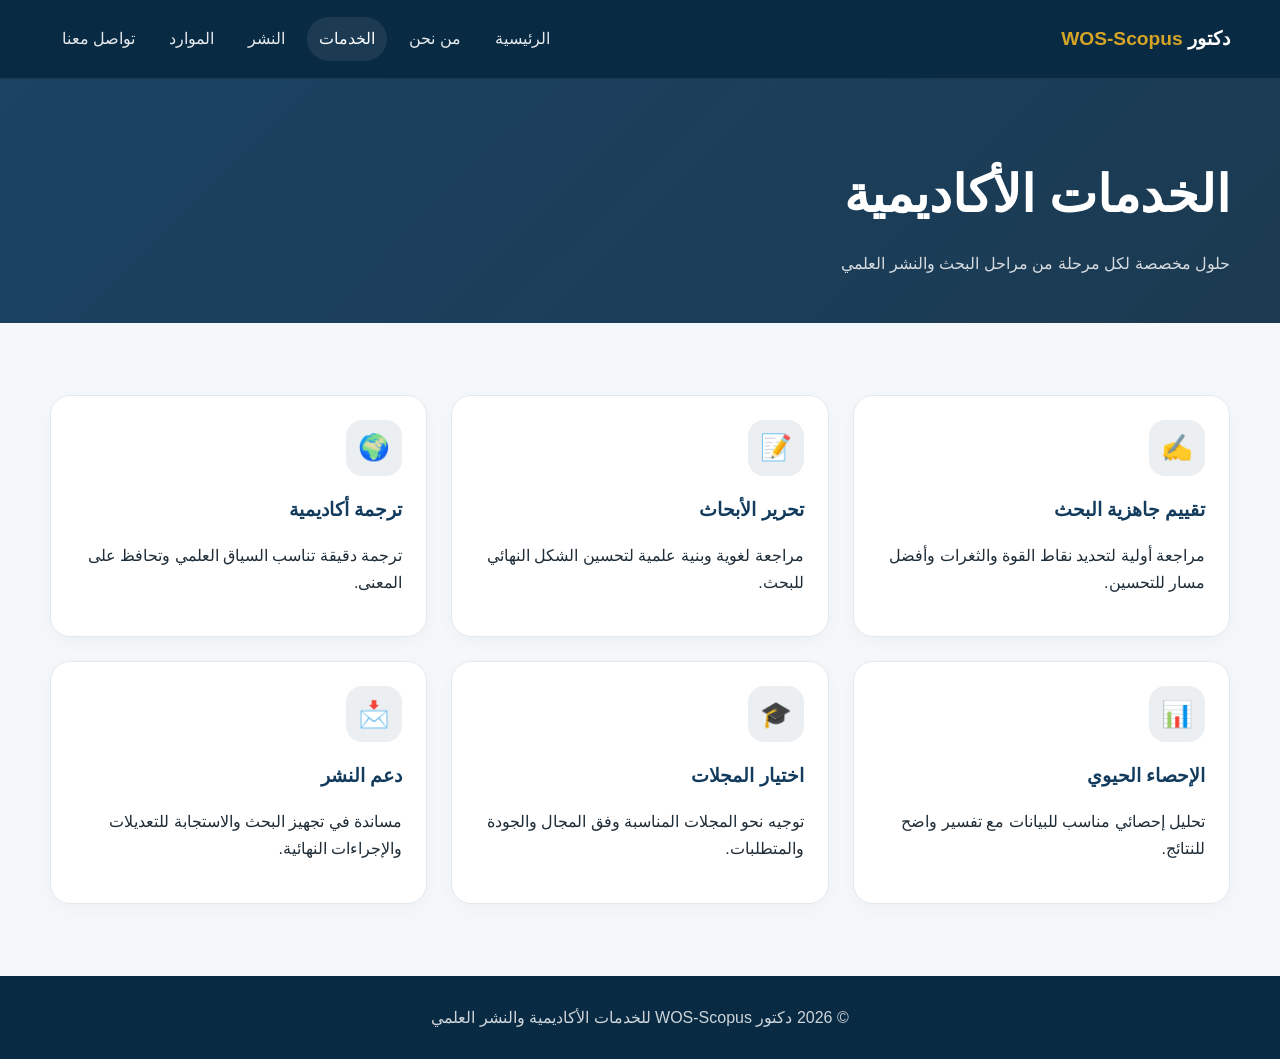
==== services.html @ ac314038 "Add multi-page navigation and pages for about, services, publishing, resources, and contact." ====
<!doctype html><html lang="ar" dir="rtl"><head><meta charset="utf-8"><meta name="viewport" content="width=device-width,initial-scale=1"><title>الخدمات | دكتور WOS-Scopus</title><meta name="description" content="خدمات دكتور WOS-Scopus الأكاديمية"><link rel="stylesheet" href="styles.css"></head><body><header class="topbar"><div class="container navbar"><a class="logo" href="index.html">دكتور <b>WOS-Scopus</b></a><nav class="nav"><a href="index.html">الرئيسية</a><a href="about.html">من نحن</a><a class="active" href="services.html">الخدمات</a><a href="publishing.html">النشر</a><a href="resources.html">الموارد</a><a href="contact.html">تواصل معنا</a></nav></div></header><main><section class="page-banner"><div class="container"><h1>الخدمات الأكاديمية</h1><p>حلول مخصصة لكل مرحلة من مراحل البحث والنشر العلمي</p></div></section><section class="section"><div class="container"><div class="grid grid-3"><article class="card"><div class="icon">✍️</div><h3>تقييم جاهزية البحث</h3><p>مراجعة أولية لتحديد نقاط القوة والثغرات وأفضل مسار للتحسين.</p></article><article class="card"><div class="icon">📝</div><h3>تحرير الأبحاث</h3><p>مراجعة لغوية وبنية علمية لتحسين الشكل النهائي للبحث.</p></article><article class="card"><div class="icon">🌍</div><h3>ترجمة أكاديمية</h3><p>ترجمة دقيقة تناسب السياق العلمي وتحافظ على المعنى.</p></article><article class="card"><div class="icon">📊</div><h3>الإحصاء الحيوي</h3><p>تحليل إحصائي مناسب للبيانات مع تفسير واضح للنتائج.</p></article><article class="card"><div class="icon">🎓</div><h3>اختيار المجلات</h3><p>توجيه نحو المجلات المناسبة وفق المجال والجودة والمتطلبات.</p></article><article class="card"><div class="icon">📩</div><h3>دعم النشر</h3><p>مساندة في تجهيز البحث والاستجابة للتعديلات والإجراءات النهائية.</p></article></div></div></section></main><footer><div class="container">© 2026 دكتور WOS-Scopus للخدمات الأكاديمية والنشر العلمي</div></footer></body></html>
---- styles.css ----
:root{--blue:#123b5d;--deep:#092a43;--gold:#d7a526;--ink:#1f2d38;--muted:#61727e;--bg:#f5f8fa;--line:#e2e9ee;--white:#fff;--shadow:0 12px 30px rgba(18,59,93,.12)}*{box-sizing:border-box}html{scroll-behavior:smooth}body{margin:0;font-family:"Segoe UI",Tahoma,sans-serif;background:var(--bg);color:var(--ink);line-height:1.7;direction:rtl}a{color:inherit;text-decoration:none} .container{width:min(1180px,calc(100% - 32px));margin:auto}.topbar{background:var(--deep);color:#fff;position:sticky;top:0;z-index:20;border-bottom:1px solid #ffffff14}.navbar{display:flex;align-items:center;justify-content:space-between;gap:24px;min-height:78px}.logo{font-weight:800;color:#fff;font-size:1.2rem}.logo b{color:var(--gold)}.nav{display:flex;align-items:center;gap:10px;flex-wrap:wrap}.nav a{color:#ffffffe6;padding:8px 12px;border-radius:999px;transition:.2s}.nav a:hover,.nav a.active{background:#ffffff14;color:#fff}.hero{background:linear-gradient(135deg,#123b5df5,#092a43eb);padding:80px 0 40px;color:#fff}.hero-inner{display:grid;grid-template-columns:1.2fr .8fr;gap:32px;align-items:center}.hero h1{font-size:clamp(2.1rem,4vw,4rem);line-height:1.2;margin:0 0 18px}.hero p{margin:0 0 26px;color:#ffffffd9;font-size:1.08rem}.actions{display:flex;gap:14px;flex-wrap:wrap}.btn{display:inline-flex;align-items:center;justify-content:center;border-radius:999px;padding:14px 24px;font-weight:700;border:1px solid transparent;cursor:pointer}.btn.primary{background:var(--gold);color:var(--deep)}.btn.secondary{border-color:#ffffff4d;color:#fff}.feature-box{background:#ffffff0f;border:1px solid #ffffff1f;border-radius:22px;padding:24px;box-shadow:var(--shadow)}.metric{margin-top:30px;display:grid;grid-template-columns:repeat(3,1fr);gap:12px}.metric div{background:#ffffff0f;border:1px solid #ffffff1f;border-radius:16px;padding:18px 14px;text-align:center}.metric strong{display:block;font-size:1.5rem;color:var(--gold)}.section{padding:72px 0}.section-header{margin-bottom:30px}.section-header h2{margin:0 0 8px;font-size:clamp(1.8rem,3vw,2.6rem)}.section-header p{margin:0;color:var(--muted)}.grid{display:grid;gap:24px}.grid-3{grid-template-columns:repeat(3,minmax(0,1fr))}.grid-2{grid-template-columns:repeat(2,minmax(0,1fr))}.card{background:#fff;border:1px solid var(--line);border-radius:20px;padding:24px;box-shadow:0 6px 20px #092a4308}.card h3{margin-top:0;margin-bottom:12px;color:var(--blue)}.icon{width:56px;height:56px;border-radius:16px;display:inline-flex;align-items:center;justify-content:center;background:#123b5d14;color:var(--blue);font-size:1.6rem;margin-bottom:18px}.list{list-style:none;padding:0;margin:0}.list li{padding:10px 0;border-bottom:1px solid var(--line)}.list li:last-child{border-bottom:none}.contact-wrapper{display:grid;grid-template-columns:.9fr 1.1fr;gap:24px}.info-box{background:var(--blue);color:#fff;border-radius:20px;padding:28px}.info-box li{color:#ffffffe6}.form-box{background:#fff;border:1px solid var(--line);border-radius:20px;padding:24px}.field{display:block;margin-bottom:16px}.field label{display:block;margin-bottom:8px;font-weight:700;color:var(--blue)}.field input,.field textarea,.field select{width:100%;border:1px solid var(--line);border-radius:12px;padding:12px 14px;font:inherit;background:#fff;color:var(--ink)}.field textarea{min-height:150px;resize:vertical}.page-banner{background:linear-gradient(135deg,#123b5df5,#092a43eb);color:#fff;padding:72px 0 46px}.page-banner h1{margin:0;font-size:clamp(2rem,4vw,3.3rem)}.page-banner p{margin:12px 0 0;color:#ffffffd1}footer{background:var(--deep);color:#fffc;padding:28px 0;text-align:center}@media(max-width:900px){.hero-inner,.contact-wrapper,.grid-3,.grid-2{grid-template-columns:1fr}.navbar{flex-direction:column;justify-content:center;padding:18px 0}.nav{justify-content:center}}
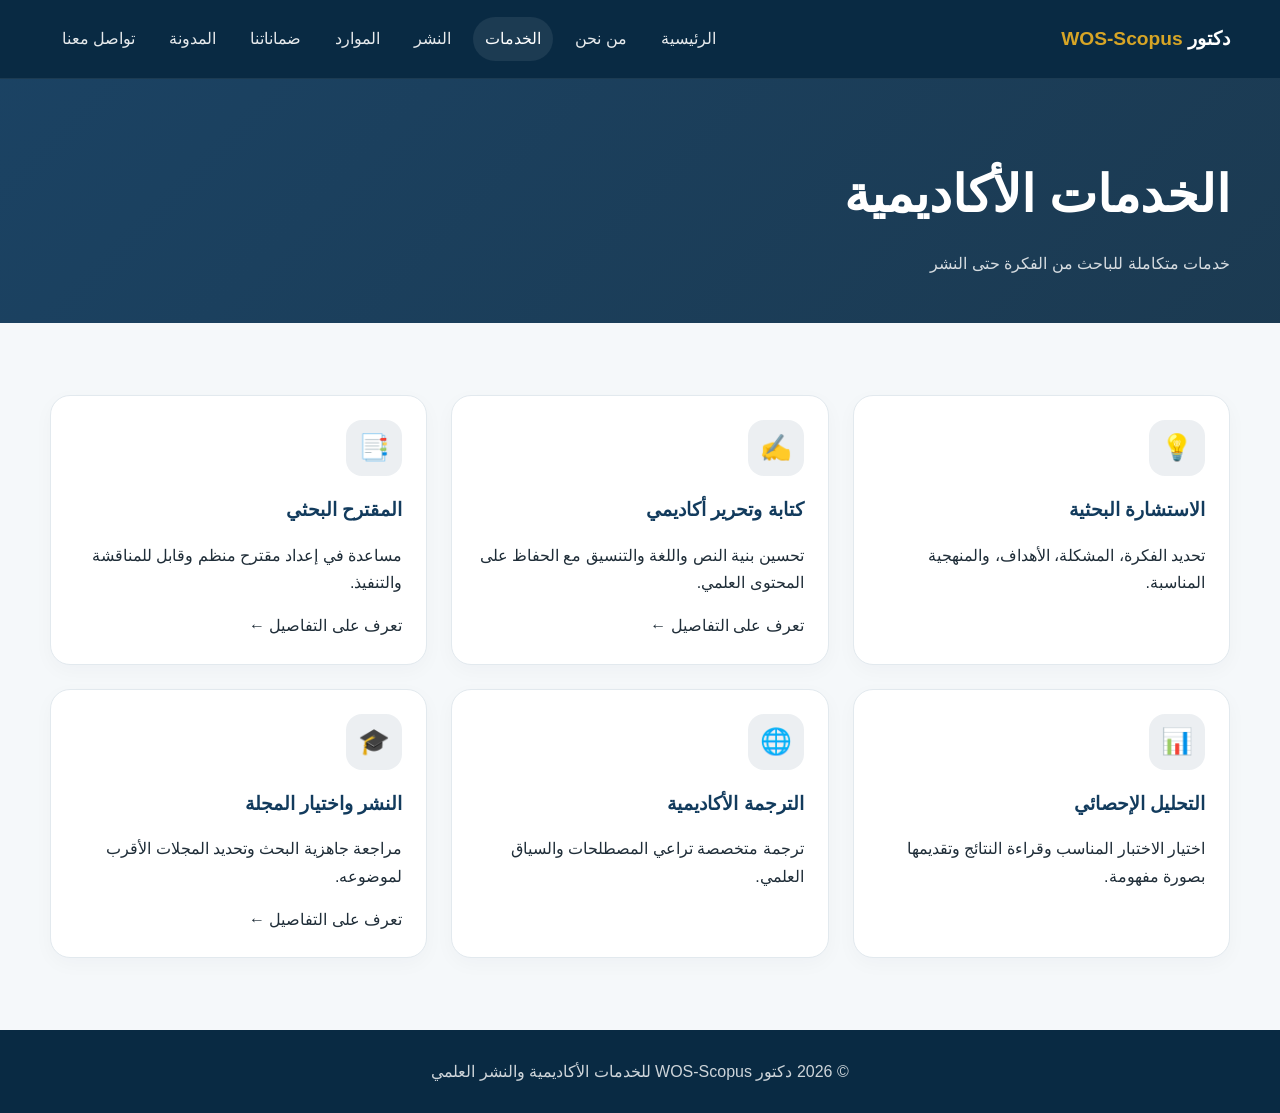
==== commit 3bb72e28: "Add internal academic service pages, guarantees, blog, research proposal, writing, and journal selec" ====
--- a/services.html
+++ b/services.html
@@ -1 +1 @@
-<!doctype html><html lang="ar" dir="rtl"><head><meta charset="utf-8"><meta name="viewport" content="width=device-width,initial-scale=1"><title>الخدمات | دكتور WOS-Scopus</title><meta name="description" content="خدمات دكتور WOS-Scopus الأكاديمية"><link rel="stylesheet" href="styles.css"></head><body><header class="topbar"><div class="container navbar"><a class="logo" href="index.html">دكتور <b>WOS-Scopus</b></a><nav class="nav"><a href="index.html">الرئيسية</a><a href="about.html">من نحن</a><a class="active" href="services.html">الخدمات</a><a href="publishing.html">النشر</a><a href="resources.html">الموارد</a><a href="contact.html">تواصل معنا</a></nav></div></header><main><section class="page-banner"><div class="container"><h1>الخدمات الأكاديمية</h1><p>حلول مخصصة لكل مرحلة من مراحل البحث والنشر العلمي</p></div></section><section class="section"><div class="container"><div class="grid grid-3"><article class="card"><div class="icon">✍️</div><h3>تقييم جاهزية البحث</h3><p>مراجعة أولية لتحديد نقاط القوة والثغرات وأفضل مسار للتحسين.</p></article><article class="card"><div class="icon">📝</div><h3>تحرير الأبحاث</h3><p>مراجعة لغوية وبنية علمية لتحسين الشكل النهائي للبحث.</p></article><article class="card"><div class="icon">🌍</div><h3>ترجمة أكاديمية</h3><p>ترجمة دقيقة تناسب السياق العلمي وتحافظ على المعنى.</p></article><article class="card"><div class="icon">📊</div><h3>الإحصاء الحيوي</h3><p>تحليل إحصائي مناسب للبيانات مع تفسير واضح للنتائج.</p></article><article class="card"><div class="icon">🎓</div><h3>اختيار المجلات</h3><p>توجيه نحو المجلات المناسبة وفق المجال والجودة والمتطلبات.</p></article><article class="card"><div class="icon">📩</div><h3>دعم النشر</h3><p>مساندة في تجهيز البحث والاستجابة للتعديلات والإجراءات النهائية.</p></article></div></div></section></main><footer><div class="container">© 2026 دكتور WOS-Scopus للخدمات الأكاديمية والنشر العلمي</div></footer></body></html>+<!doctype html><html lang="ar" dir="rtl"><head><meta charset="utf-8"><meta name="viewport" content="width=device-width,initial-scale=1"><title>الخدمات الأكاديمية | دكتور WOS-Scopus</title><meta name="description" content="الخدمات الأكاديمية والبحثية المتخصصة"><link rel="stylesheet" href="styles.css"></head><body><header class="topbar"><div class="container navbar"><a class="logo" href="index.html">دكتور <b>WOS-Scopus</b></a><nav class="nav"><a href="index.html">الرئيسية</a><a href="about.html">من نحن</a><a class="active" href="services.html">الخدمات</a><a href="publishing.html">النشر</a><a href="resources.html">الموارد</a><a href="guarantees.html">ضماناتنا</a><a href="blog.html">المدونة</a><a href="contact.html">تواصل معنا</a></nav></div></header><main><section class="page-banner"><div class="container"><h1>الخدمات الأكاديمية</h1><p>خدمات متكاملة للباحث من الفكرة حتى النشر</p></div></section><section class="section"><div class="container"><div class="grid grid-3"><article class="card"><div class="icon">💡</div><h3>الاستشارة البحثية</h3><p>تحديد الفكرة، المشكلة، الأهداف، والمنهجية المناسبة.</p></article><article class="card"><div class="icon">✍️</div><h3>كتابة وتحرير أكاديمي</h3><p>تحسين بنية النص واللغة والتنسيق مع الحفاظ على المحتوى العلمي.</p><a href="academic-writing.html">تعرف على التفاصيل ←</a></article><article class="card"><div class="icon">📑</div><h3>المقترح البحثي</h3><p>مساعدة في إعداد مقترح منظم وقابل للمناقشة والتنفيذ.</p><a href="research-proposal.html">تعرف على التفاصيل ←</a></article><article class="card"><div class="icon">📊</div><h3>التحليل الإحصائي</h3><p>اختيار الاختبار المناسب وقراءة النتائج وتقديمها بصورة مفهومة.</p></article><article class="card"><div class="icon">🌐</div><h3>الترجمة الأكاديمية</h3><p>ترجمة متخصصة تراعي المصطلحات والسياق العلمي.</p></article><article class="card"><div class="icon">🎓</div><h3>النشر واختيار المجلة</h3><p>مراجعة جاهزية البحث وتحديد المجلات الأقرب لموضوعه.</p><a href="journal-selection.html">تعرف على التفاصيل ←</a></article></div></div></section></main><footer><div class="container">© 2026 دكتور WOS-Scopus للخدمات الأكاديمية والنشر العلمي</div></footer></body></html>
